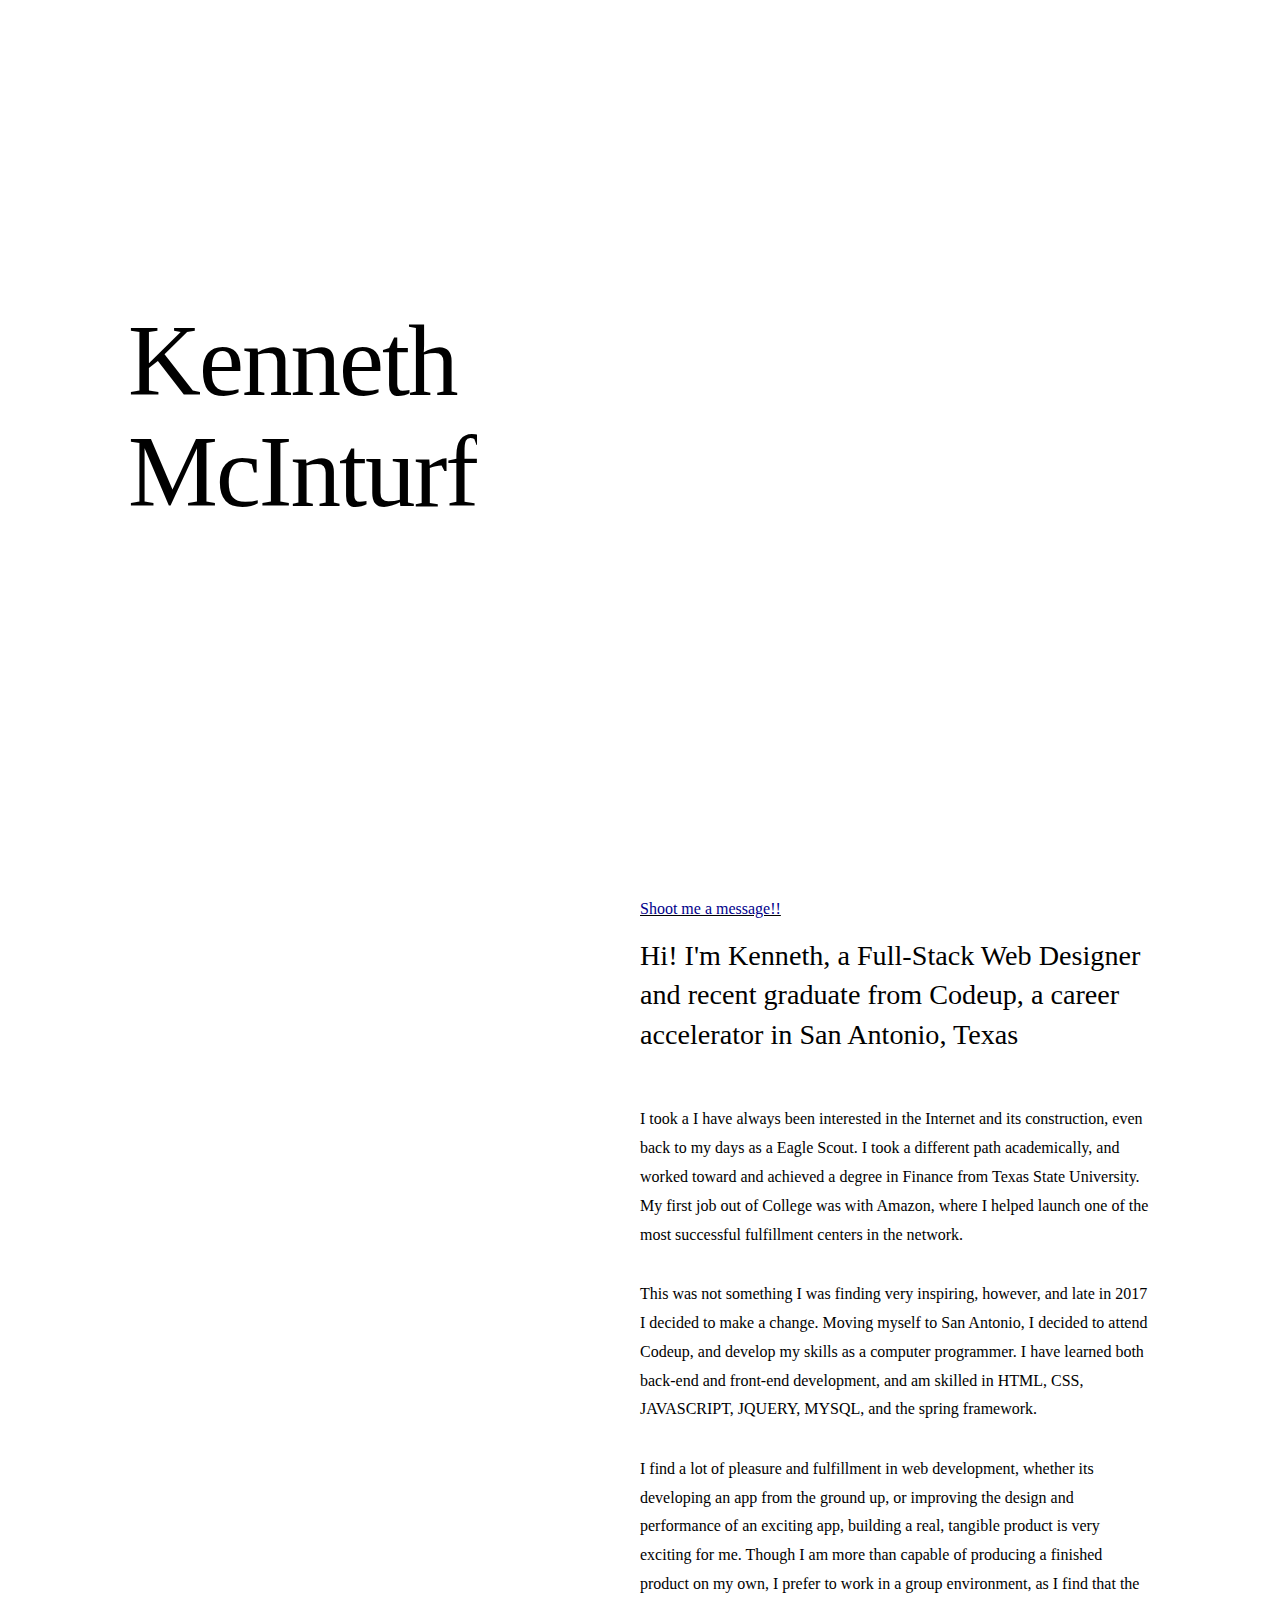
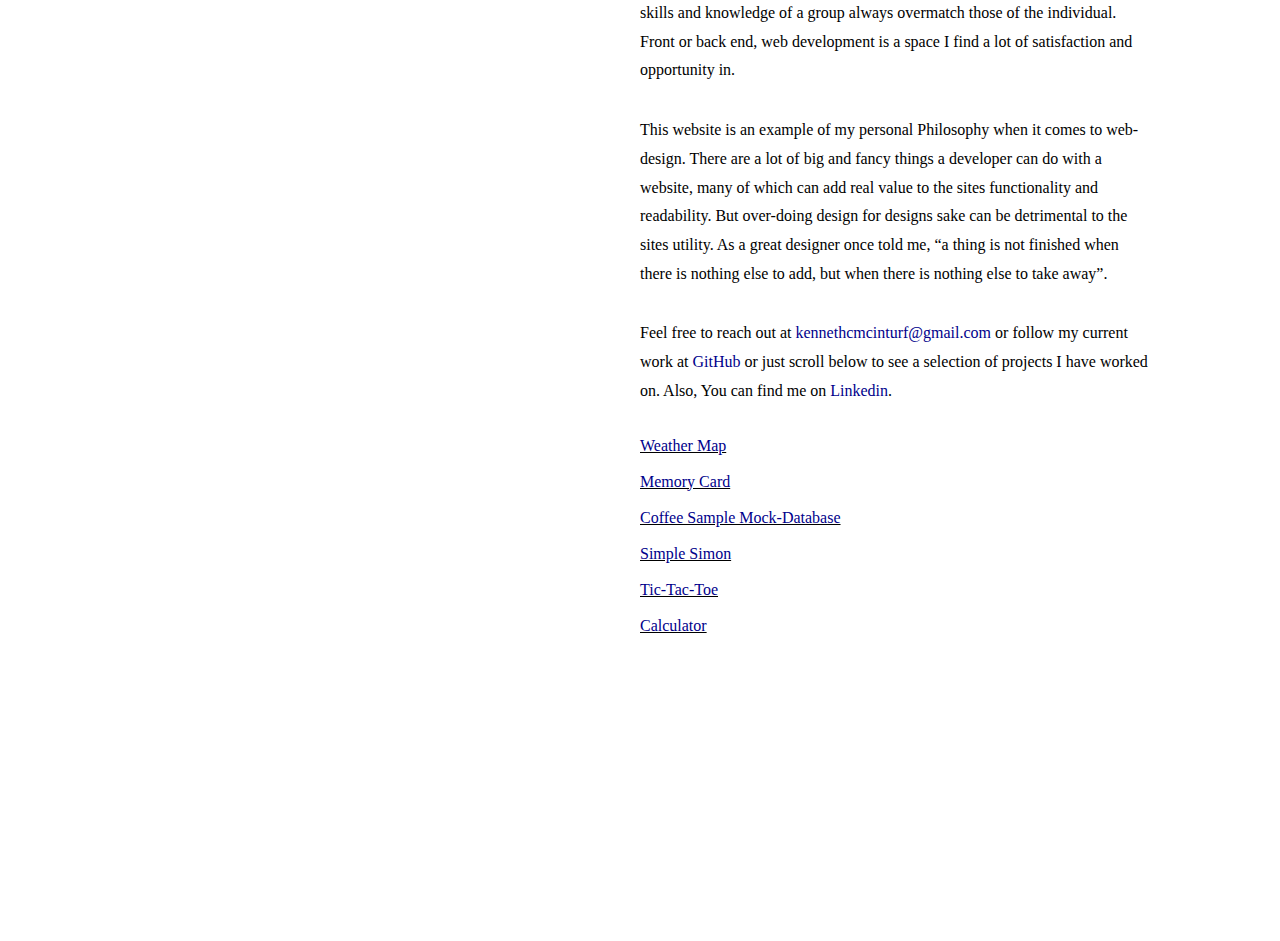
==== index.html @ ce8fe515 "fixed link, added styling to contact page" ====
<!DOCTYPE html>
<html lang="en">
<head>

    <!-- Regular data -->
    <meta charset="utf-8">
    <meta content="text/html; charset=utf-8" http-equiv="Content-Type">

    <!-- Title -->
    <title>Kenneth McInturf - Full-Stack Web Designer</title>

    <!-- Icons -->
    <link href="http://dejan.works/img/thumbnail.png" type="image/png" rel="image_src">
    <link href="index.html" rel="canonical">

    <!-- CSS -->
    <link href="My_Website_CSS.css" rel="stylesheet" type="text/css">

</head>
<body>
<h1>
    <div class="text">
        <div class="animate">Kenneth</div>
    </div>
    <div class="text">
        <div class="animate delay">McInturf</div>
    </div>
</h1>
<div class="about">
    <h6 style="text-decoration: underline"><b><a style="color: darkblue" href="https://kennethmcinturf.github.io/email_author.html" target="_blank">Shoot me a message!!</a></b></h6>
    <br>
    <h2>Hi! I'm Kenneth, a Full-Stack Web Designer and recent graduate from Codeup, a career accelerator in San Antonio, Texas</h2>
    <p>I took a I have always been interested in the Internet and its construction, even back to my days as a Eagle Scout. I took a different path academically, and worked toward and achieved a degree in Finance from Texas State University. My first job out of College was with Amazon, where I helped launch one of the most successful fulfillment centers in the network.</p>
    <p>This was not something I was finding very inspiring, however, and late in 2017 I decided to make a change. Moving myself to San Antonio, I decided to attend Codeup, and develop my skills as a computer programmer. I have learned both back-end and front-end development, and am skilled in HTML, CSS, JAVASCRIPT, JQUERY, MYSQL,  and the spring framework. </p>
    <p>I find a lot of pleasure and fulfillment in web development, whether its developing an app from the ground up, or improving the design and performance of an exciting app, building a real, tangible product is very exciting for me. Though I am more than capable of producing a finished product on my own, I prefer to work in a group environment, as I find that the skills and knowledge of a group always overmatch those of the individual. Front or back end, web development is a space I find a lot of satisfaction and opportunity in.</p>
    <p>This website is an example of my personal Philosophy when it comes to web-design. There are a lot of big and fancy things a developer can do with a website, many of which can add real value to the sites functionality and readability. But over-doing design for designs sake can be detrimental to the sites utility. As a great designer once told me, “a thing is not finished when there is nothing else to add, but when there is nothing else to take away”.</p>
    <p>Feel free to reach out at <b><a style="color: darkblue" href="https://kennethmcinturf.github.io/Portfolio%20Examples/email_author.html">kennethcmcinturf@gmail.com</a></b> or follow my current work at
        <b><a style="color: darkblue" href="https://github.com/kennethmcinturf" target="_blank">GitHub</a></b> or just scroll below to see a selection of projects I have worked on. Also, You can find me on
        <b><a style="color: darkblue" href="https://www.linkedin.com/in/kenneth-mcinturf/" target="_blank">Linkedin</a></b>.
    </p>
    <h6 style="text-decoration: underline"><b><a style="color: darkblue" href="https://kennethmcinturf.github.io/Portfolio%20Examples/weather_map/weather_map.html" target="_blank">Weather Map</a></b></h6>
    <br>
    <h6 style="text-decoration: underline"><b><a style="color: darkblue" href="https://kennethmcinturf.github.io/Portfolio%20Examples/Memory_Game/memory_card_game.html" target="_blank">Memory Card</a></b></h6>
    <br>
    <h6 style="text-decoration: underline"><b><a style="color: darkblue" href="https://kennethmcinturf.github.io/Coffee.html" target="_blank">Coffee Sample Mock-Database</a></b></h6>
    <br>
    <h6 style="text-decoration: underline"><b><a style="color: darkblue" href="https://kennethmcinturf.github.io/Portfolio%20Examples/Simple_SImon/simple_simon.html" target="_blank">Simple Simon</a></b></h6>
    <br>
    <h6 style="text-decoration: underline"><b><a style="color: darkblue" href="https://kennethmcinturf.github.io/Portfolio%20Examples/Tic-Tac-Toe/Tic-Tac-Toe.html" target="_blank">Tic-Tac-Toe</a></b></h6>
    <br>
    <h6 style="text-decoration: underline"><b><a style="color: darkblue" href="https://kennethmcinturf.github.io/Portfolio%20Examples/calculator/calculator.html" target="_blank">Calculator</a></b></h6>
</div>
</body>
</html>
---- My_Website_CSS.css ----
h1,
p {
    color: #000
}

a,
abbr,
acronym,
address,
applet,
article,
aside,
audio,
b,
big,
blockquote,
body,
canvas,
caption,
center,
cite,
code,
dd,
del,
details,
dfn,
div,
dl,
dt,
em,
embed,
fieldset,
figcaption,
figure,
footer,
form,
h1,
h2,
h3,
h4,
h5,
h6,
header,
hgroup,
html,
i,
iframe,
img,
ins,
kbd,
label,
legend,
li,
mark,
menu,
nav,
object,
ol,
output,
p,
pre,
q,
ruby,
s,
samp,
section,
small,
span,
strike,
strong,
sub,
summary,
sup,
table,
tbody,
td,
tfoot,
th,
thead,
time,
tr,
tt,
u,
ul,
var,
video {
    margin: 0;
    padding: 0;
    border: 0;
    font: inherit;
    vertical-align: baseline
}

body,
html {
    -webkit-font-smoothing: antialiased;
    -moz-osx-font-smoothing: grayscale;
    font-smoothing: antialiased;
    text-rendering: optimizeLegibility;
    -webkit-tap-highlight-color: transparent!important;
    padding: 0;
    margin: 0;
    -webkit-user-select: none;
    -moz-user-select: none;
    -ms-user-select: none;
    user-select: none
}

a,
a:after,
a:visited {
    background-color: transparent;
    text-decoration: none;
    color: #000
}

::-webkit-scrollbar {
    width: 3px;
    height: 3px;
    position: absolute
}

::-webkit-scrollbar-track {
    -webkit-box-shadow: inset 0 0 0 transparent;
    -webkit-border-radius: 0;
    border-radius: 0
}

::-webkit-scrollbar-thumb {
    -webkit-border-radius: 0;
    border-radius: 0;
    background: #000;
    -webkit-box-shadow: inset 0 0 0 transparent
}

::-webkit-scrollbar-thumb:window-inactive {
    background: #000
}

::selection {
    background: #000;
    color: #fff
}

::-moz-selection {
    background: #000;
    color: #fff
}

h1 {
    font-size: 112px;
    font-size: 7.9vw;
    letter-spacing: -2px;
    line-height: 110%;
    font-family: Semibold;
    position: fixed;
    top: 34%;
    left: 10%
}

.text {
    position: relative;
    display: block;
    overflow: hidden
}

.animate {
    -webkit-animation: animate 1.2s cubic-bezier(.2, .6, .2, 1);
    -moz-animation: animate 1.2s cubic-bezier(.2, .6, .2, 1);
    animation: animate 1.2s cubic-bezier(.2, .6, .2, 1);
    -webkit-animation-fill-mode: backwards;
    -moz-animation-fill-mode: backwards;
    animation-fill-mode: backwards
}

@-webkit-keyframes animate {
    0% {
        -webkit-transform: translateY(100%)
    }
    100% {
        -webkit-transform: translateY(0)
    }
}

@keyframes animate {
    0% {
        transform: translateY(100%)
    }
    100% {
        transform: translateY(0)
    }
}

.delay {
    -webkit-animation-delay: .3s;
    animation-delay: .3
}

.about {
    position: absolute;
    top: 100vh;
    left: 50%;
    right: 10%;
    padding-bottom: 34vh
}

h2 {
    font-size: 32px;
    font-size: 2.2vw;
    line-height: 140%;
    font-family: Medium;
    margin-bottom: 10%
}

p {
    font-size: 18px;
    font-size: 1.25vw;
    line-height: 180%;
    font-family: Regular;
    margin-bottom: 6%
}

b {
    font-family: Medium
}

@media screen and (max-width:667px) {
    h1 {
        font-size: 68px;
        font-size: 18vw
    }
    h2 {
        font-size: 24px;
        font-size: 6.4vw
    }
    p {
        font-size: 18px;
        font-size: 4.8vw
    }
    .about {
        left: 0;
        right: 0;
        background: #fff;
        padding: 10%
    }
}
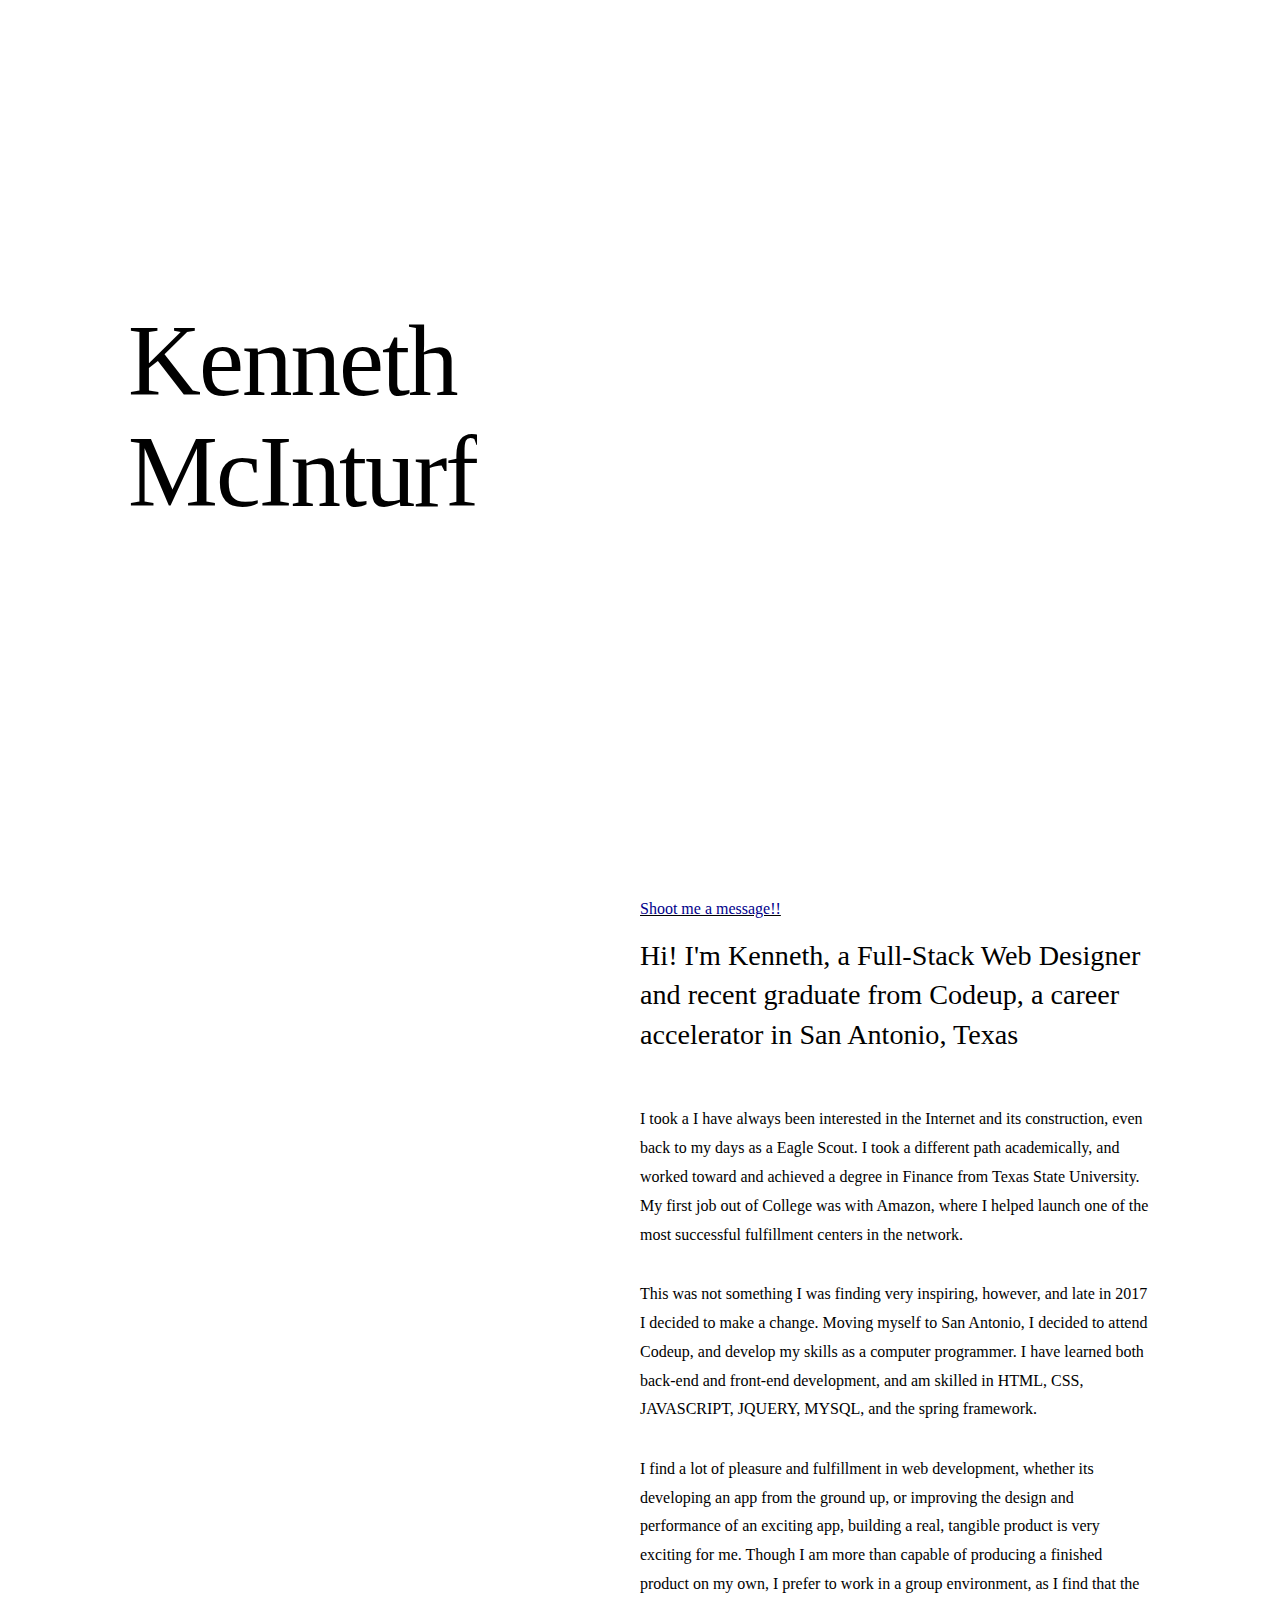
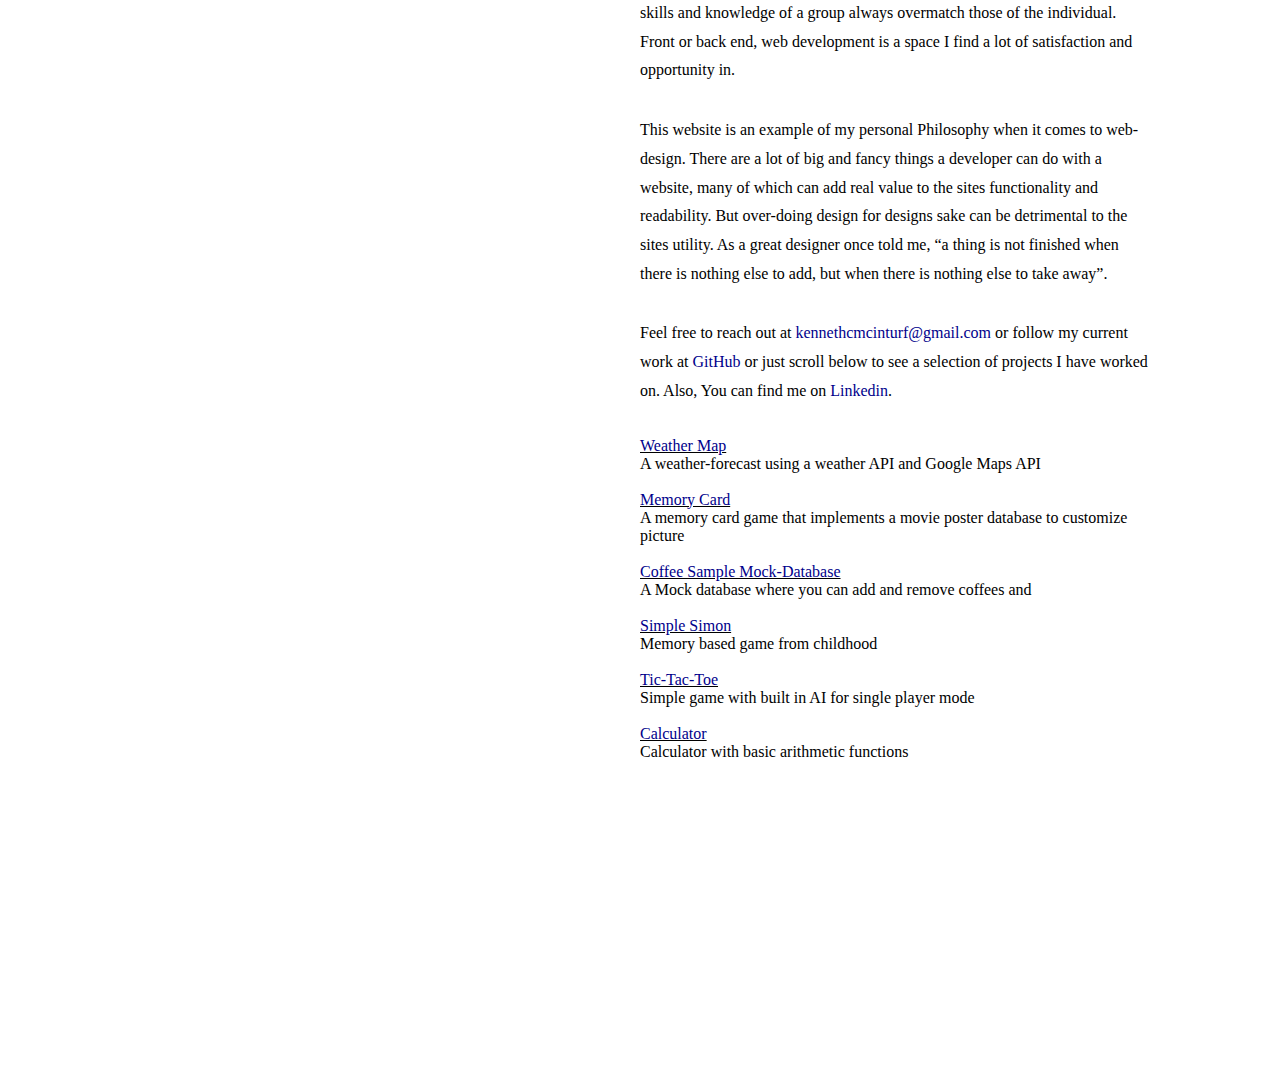
==== commit 24336a7e: "added project descriptions" ====
--- a/index.html
+++ b/index.html
@@ -39,16 +39,27 @@
         <b><a style="color: darkblue" href="https://www.linkedin.com/in/kenneth-mcinturf/" target="_blank">Linkedin</a></b>.
     </p>
     <h6 style="text-decoration: underline"><b><a style="color: darkblue" href="https://kennethmcinturf.github.io/Portfolio%20Examples/weather_map/weather_map.html" target="_blank">Weather Map</a></b></h6>
+    <small>A weather-forecast using a weather API and Google Maps API</small>
+    <br>
     <br>
     <h6 style="text-decoration: underline"><b><a style="color: darkblue" href="https://kennethmcinturf.github.io/Portfolio%20Examples/Memory_Game/memory_card_game.html" target="_blank">Memory Card</a></b></h6>
+    <small>A memory card game that implements a movie poster database to customize picture</small>
+    <br>
     <br>
     <h6 style="text-decoration: underline"><b><a style="color: darkblue" href="https://kennethmcinturf.github.io/Coffee.html" target="_blank">Coffee Sample Mock-Database</a></b></h6>
+    <small>A Mock database where you can add and remove coffees and </small>
+    <br>
     <br>
     <h6 style="text-decoration: underline"><b><a style="color: darkblue" href="https://kennethmcinturf.github.io/Portfolio%20Examples/Simple_SImon/simple_simon.html" target="_blank">Simple Simon</a></b></h6>
+    <small>Memory based game from childhood</small>
+    <br>
     <br>
     <h6 style="text-decoration: underline"><b><a style="color: darkblue" href="https://kennethmcinturf.github.io/Portfolio%20Examples/Tic-Tac-Toe/Tic-Tac-Toe.html" target="_blank">Tic-Tac-Toe</a></b></h6>
+    <small>Simple game with built in AI for single player mode</small>
+    <br>
     <br>
     <h6 style="text-decoration: underline"><b><a style="color: darkblue" href="https://kennethmcinturf.github.io/Portfolio%20Examples/calculator/calculator.html" target="_blank">Calculator</a></b></h6>
+    <small>Calculator with basic arithmetic functions</small>
 </div>
 </body>
 </html>
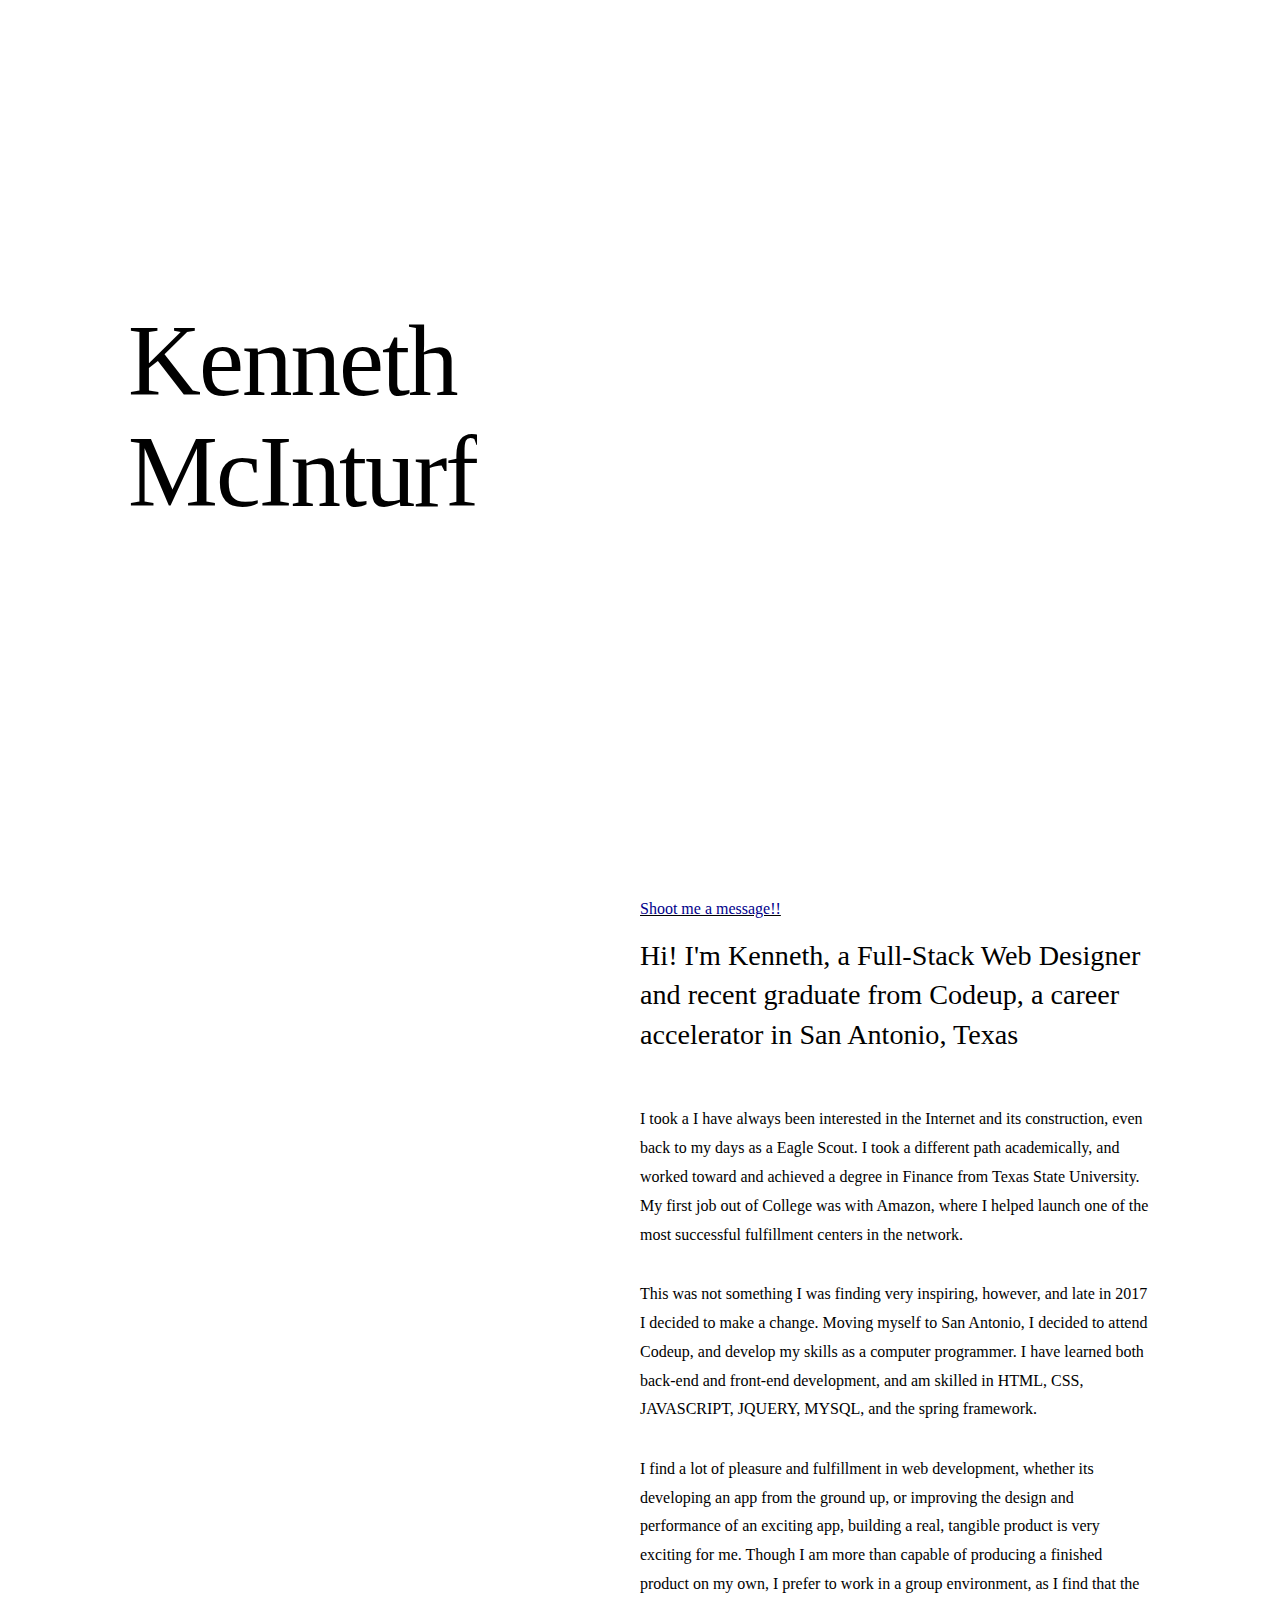
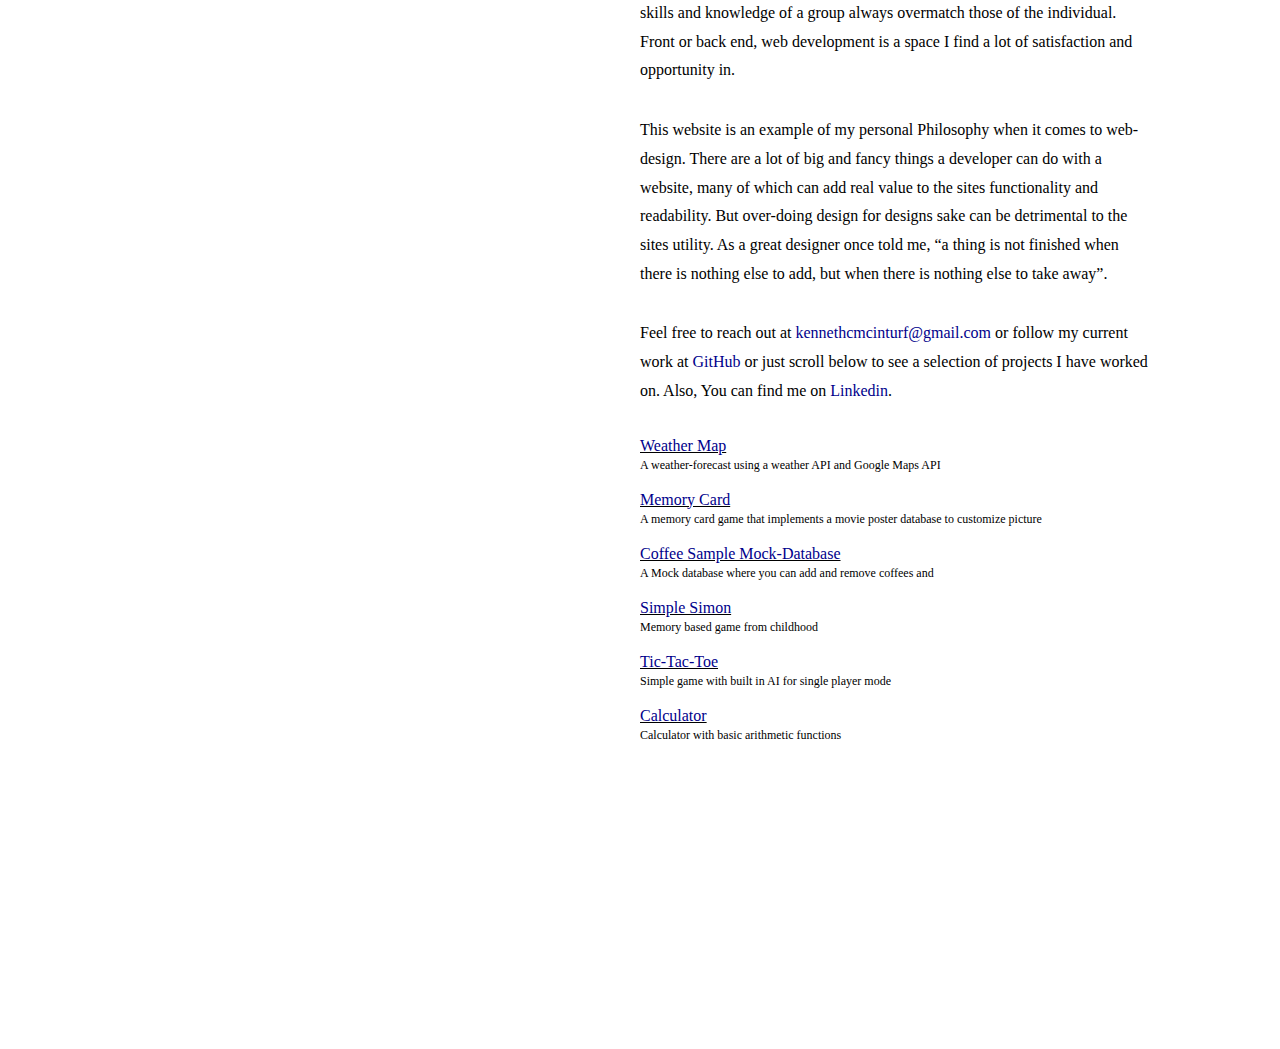
==== commit ca96adfb: "made small small" ====
--- a/index.html
+++ b/index.html
@@ -34,32 +34,32 @@
     <p>This was not something I was finding very inspiring, however, and late in 2017 I decided to make a change. Moving myself to San Antonio, I decided to attend Codeup, and develop my skills as a computer programmer. I have learned both back-end and front-end development, and am skilled in HTML, CSS, JAVASCRIPT, JQUERY, MYSQL,  and the spring framework. </p>
     <p>I find a lot of pleasure and fulfillment in web development, whether its developing an app from the ground up, or improving the design and performance of an exciting app, building a real, tangible product is very exciting for me. Though I am more than capable of producing a finished product on my own, I prefer to work in a group environment, as I find that the skills and knowledge of a group always overmatch those of the individual. Front or back end, web development is a space I find a lot of satisfaction and opportunity in.</p>
     <p>This website is an example of my personal Philosophy when it comes to web-design. There are a lot of big and fancy things a developer can do with a website, many of which can add real value to the sites functionality and readability. But over-doing design for designs sake can be detrimental to the sites utility. As a great designer once told me, “a thing is not finished when there is nothing else to add, but when there is nothing else to take away”.</p>
-    <p>Feel free to reach out at <b><a style="color: darkblue" href="https://kennethmcinturf.github.io/Portfolio%20Examples/email_author.html">kennethcmcinturf@gmail.com</a></b> or follow my current work at
+    <p>Feel free to reach out at <b><a style="color: darkblue" href="https://kennethmcinturf.github.io/email_author.html">kennethcmcinturf@gmail.com</a></b> or follow my current work at
         <b><a style="color: darkblue" href="https://github.com/kennethmcinturf" target="_blank">GitHub</a></b> or just scroll below to see a selection of projects I have worked on. Also, You can find me on
         <b><a style="color: darkblue" href="https://www.linkedin.com/in/kenneth-mcinturf/" target="_blank">Linkedin</a></b>.
     </p>
     <h6 style="text-decoration: underline"><b><a style="color: darkblue" href="https://kennethmcinturf.github.io/Portfolio%20Examples/weather_map/weather_map.html" target="_blank">Weather Map</a></b></h6>
-    <small>A weather-forecast using a weather API and Google Maps API</small>
+    <small style="font-size: 12px;">A weather-forecast using a weather API and Google Maps API</small>
     <br>
     <br>
     <h6 style="text-decoration: underline"><b><a style="color: darkblue" href="https://kennethmcinturf.github.io/Portfolio%20Examples/Memory_Game/memory_card_game.html" target="_blank">Memory Card</a></b></h6>
-    <small>A memory card game that implements a movie poster database to customize picture</small>
+    <small style="font-size: 12px;">A memory card game that implements a movie poster database to customize picture</small>
     <br>
     <br>
     <h6 style="text-decoration: underline"><b><a style="color: darkblue" href="https://kennethmcinturf.github.io/Coffee.html" target="_blank">Coffee Sample Mock-Database</a></b></h6>
-    <small>A Mock database where you can add and remove coffees and </small>
+    <small style="font-size: 12px;">A Mock database where you can add and remove coffees and </small>
     <br>
     <br>
     <h6 style="text-decoration: underline"><b><a style="color: darkblue" href="https://kennethmcinturf.github.io/Portfolio%20Examples/Simple_SImon/simple_simon.html" target="_blank">Simple Simon</a></b></h6>
-    <small>Memory based game from childhood</small>
+    <small style="font-size: 12px;">Memory based game from childhood</small>
     <br>
     <br>
     <h6 style="text-decoration: underline"><b><a style="color: darkblue" href="https://kennethmcinturf.github.io/Portfolio%20Examples/Tic-Tac-Toe/Tic-Tac-Toe.html" target="_blank">Tic-Tac-Toe</a></b></h6>
-    <small>Simple game with built in AI for single player mode</small>
+    <small style="font-size: 12px;">Simple game with built in AI for single player mode</small>
     <br>
     <br>
     <h6 style="text-decoration: underline"><b><a style="color: darkblue" href="https://kennethmcinturf.github.io/Portfolio%20Examples/calculator/calculator.html" target="_blank">Calculator</a></b></h6>
-    <small>Calculator with basic arithmetic functions</small>
+    <small style="font-size: 12px;">Calculator with basic arithmetic functions</small>
 </div>
 </body>
 </html>
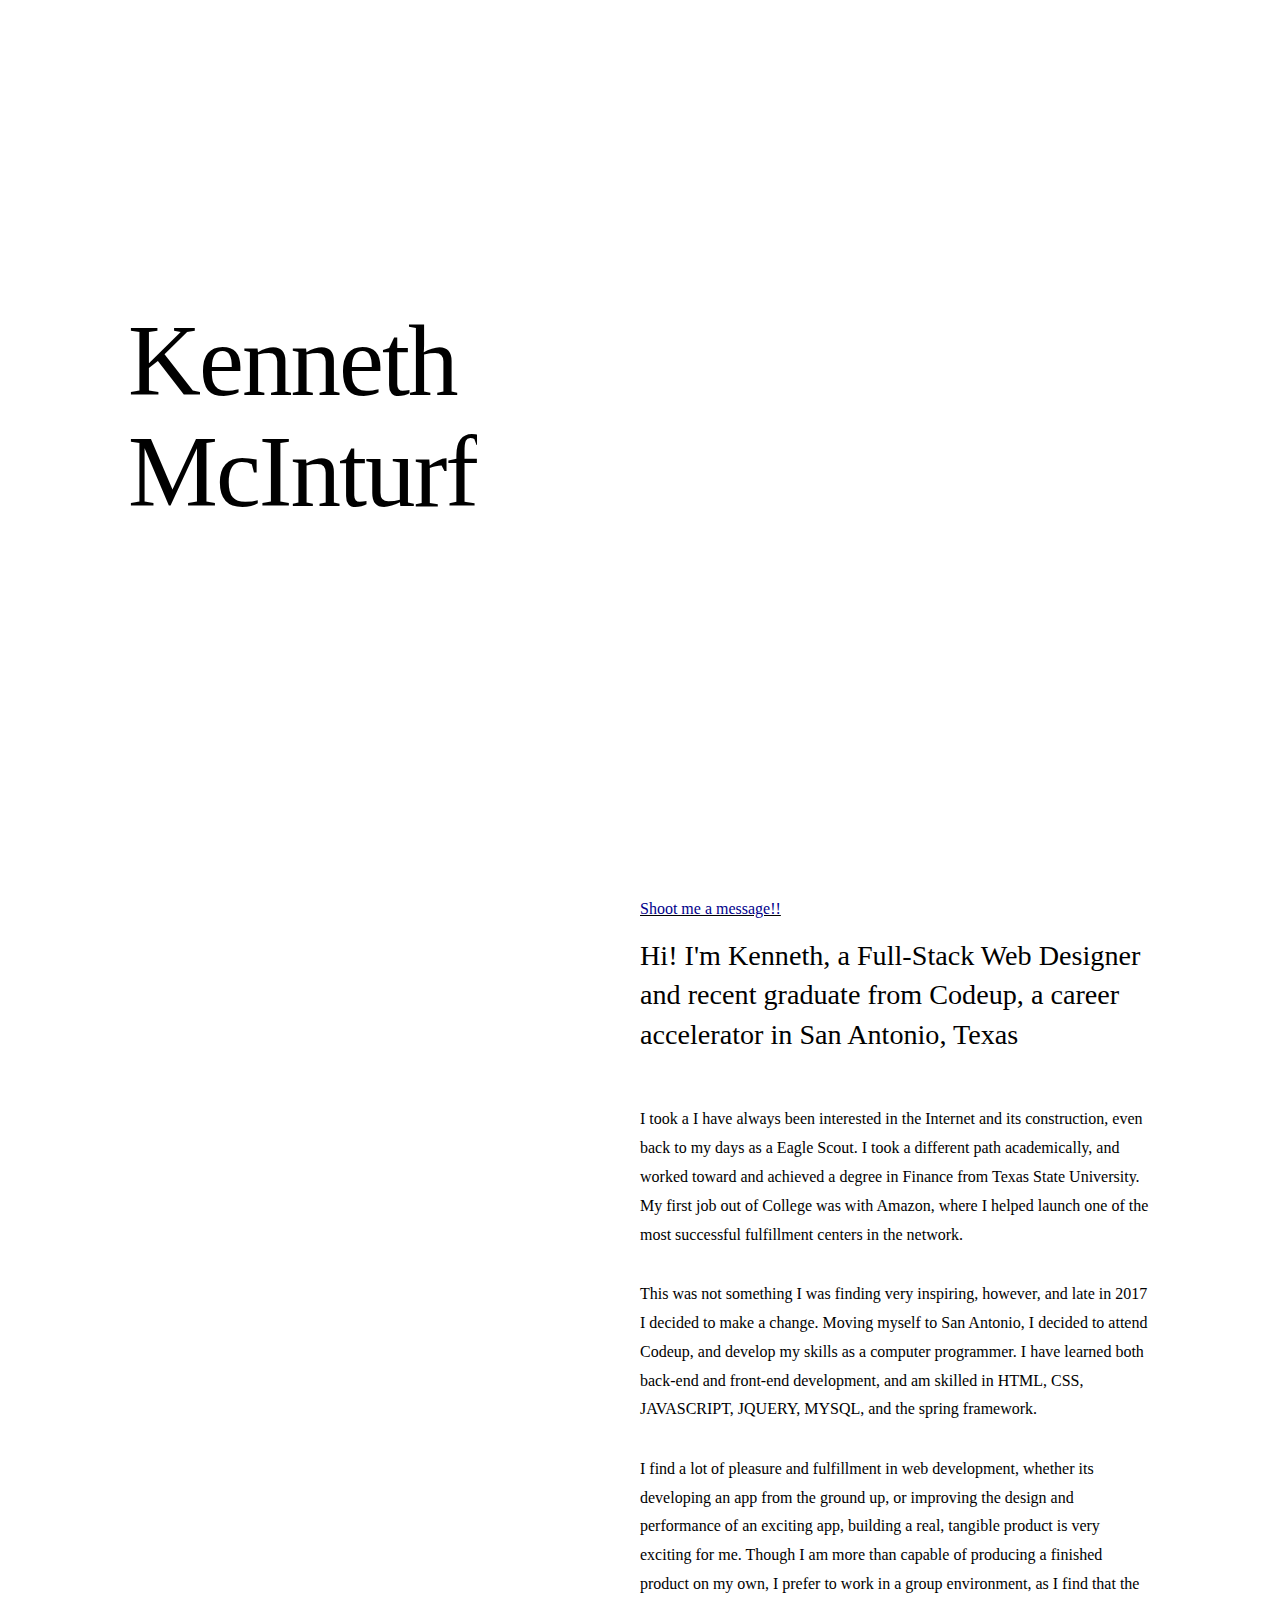
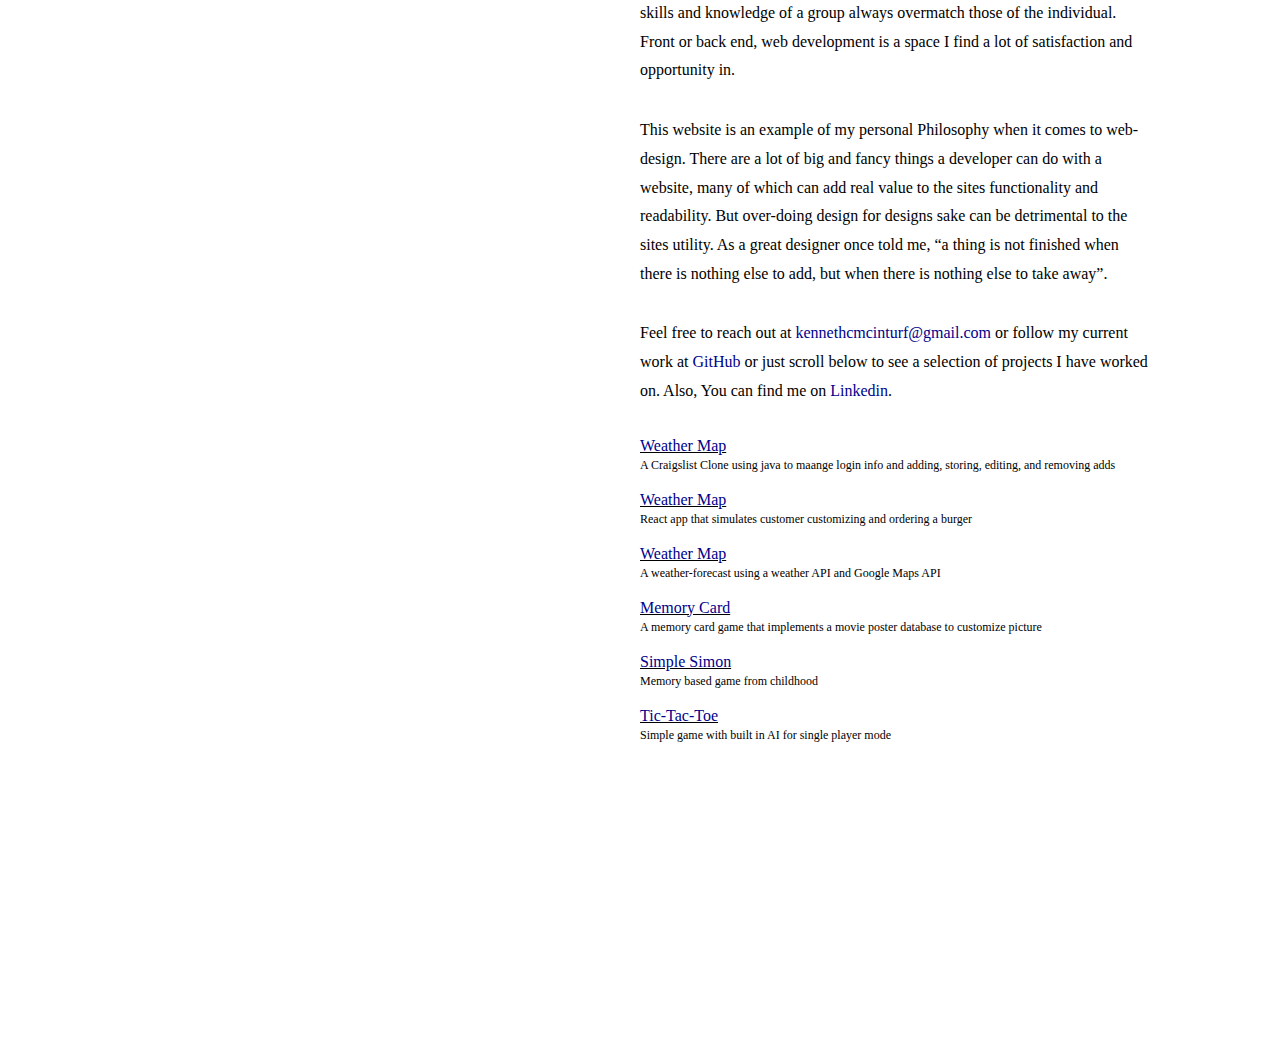
==== commit 0cd5e9b5: "new links added" ====
--- a/index.html
+++ b/index.html
@@ -8,10 +8,6 @@
 
     <!-- Title -->
     <title>Kenneth McInturf - Full-Stack Web Designer</title>
-
-    <!-- Icons -->
-    <link href="http://dejan.works/img/thumbnail.png" type="image/png" rel="image_src">
-    <link href="index.html" rel="canonical">
 
     <!-- CSS -->
     <link href="My_Website_CSS.css" rel="stylesheet" type="text/css">
@@ -38,6 +34,14 @@
         <b><a style="color: darkblue" href="https://github.com/kennethmcinturf" target="_blank">GitHub</a></b> or just scroll below to see a selection of projects I have worked on. Also, You can find me on
         <b><a style="color: darkblue" href="https://www.linkedin.com/in/kenneth-mcinturf/" target="_blank">Linkedin</a></b>.
     </p>
+    <h6 style="text-decoration: underline"><b><a style="color: darkblue" href="https://github.com/steven-enrique-kc/java-adlister" target="_blank">Weather Map</a></b></h6>
+    <small style="font-size: 12px;">A Craigslist Clone using java to maange login info and adding, storing, editing, and removing adds</small>
+    <br>
+    <br>
+    <h6 style="text-decoration: underline"><b><a style="color: darkblue" href="https://github.com/kennethmcinturf/BurgerProject" target="_blank">Weather Map</a></b></h6>
+    <small style="font-size: 12px;">React app that simulates customer customizing and ordering a burger</small>
+    <br>
+    <br>
     <h6 style="text-decoration: underline"><b><a style="color: darkblue" href="https://kennethmcinturf.github.io/Portfolio%20Examples/weather_map/weather_map.html" target="_blank">Weather Map</a></b></h6>
     <small style="font-size: 12px;">A weather-forecast using a weather API and Google Maps API</small>
     <br>
@@ -46,20 +50,12 @@
     <small style="font-size: 12px;">A memory card game that implements a movie poster database to customize picture</small>
     <br>
     <br>
-    <h6 style="text-decoration: underline"><b><a style="color: darkblue" href="https://kennethmcinturf.github.io/Coffee.html" target="_blank">Coffee Sample Mock-Database</a></b></h6>
-    <small style="font-size: 12px;">A Mock database where you can add and remove coffees and </small>
-    <br>
-    <br>
     <h6 style="text-decoration: underline"><b><a style="color: darkblue" href="https://kennethmcinturf.github.io/Portfolio%20Examples/Simple_SImon/simple_simon.html" target="_blank">Simple Simon</a></b></h6>
     <small style="font-size: 12px;">Memory based game from childhood</small>
     <br>
     <br>
     <h6 style="text-decoration: underline"><b><a style="color: darkblue" href="https://kennethmcinturf.github.io/Portfolio%20Examples/Tic-Tac-Toe/Tic-Tac-Toe.html" target="_blank">Tic-Tac-Toe</a></b></h6>
     <small style="font-size: 12px;">Simple game with built in AI for single player mode</small>
-    <br>
-    <br>
-    <h6 style="text-decoration: underline"><b><a style="color: darkblue" href="https://kennethmcinturf.github.io/Portfolio%20Examples/calculator/calculator.html" target="_blank">Calculator</a></b></h6>
-    <small style="font-size: 12px;">Calculator with basic arithmetic functions</small>
 </div>
 </body>
 </html>
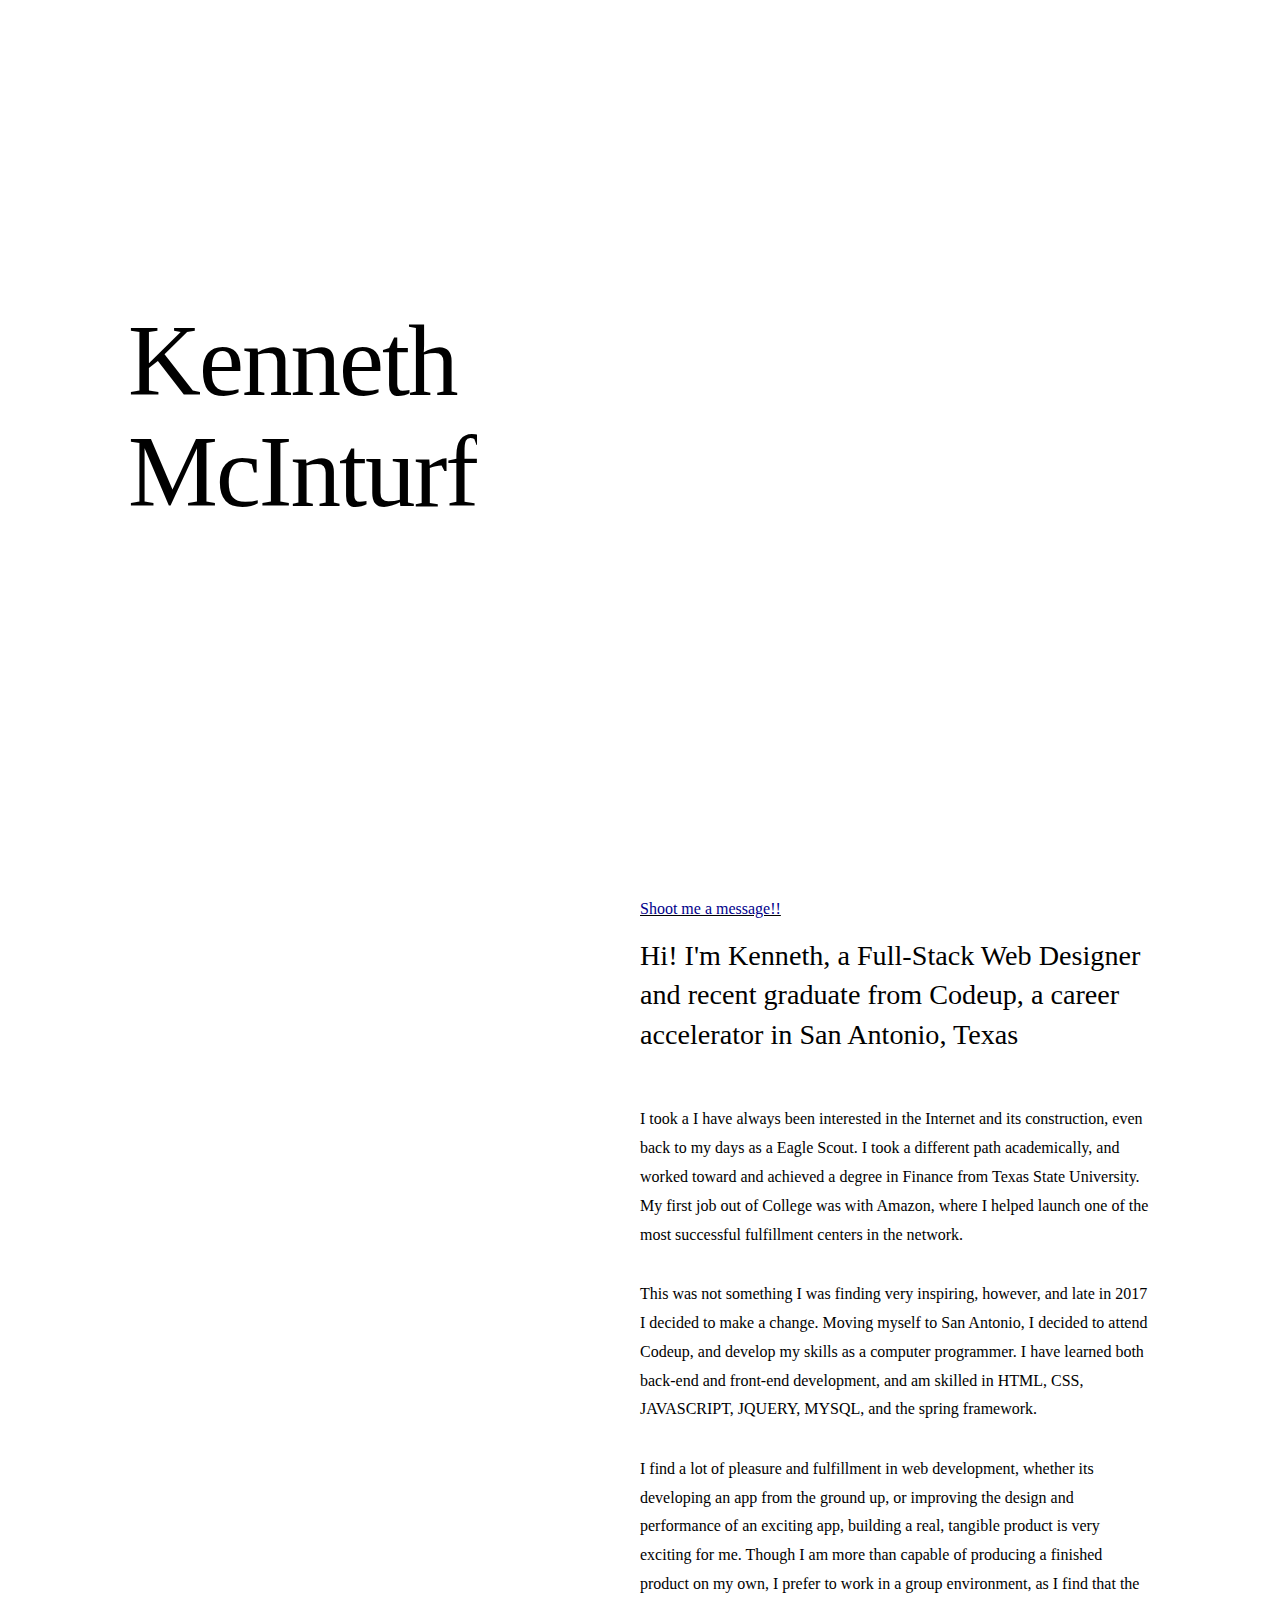
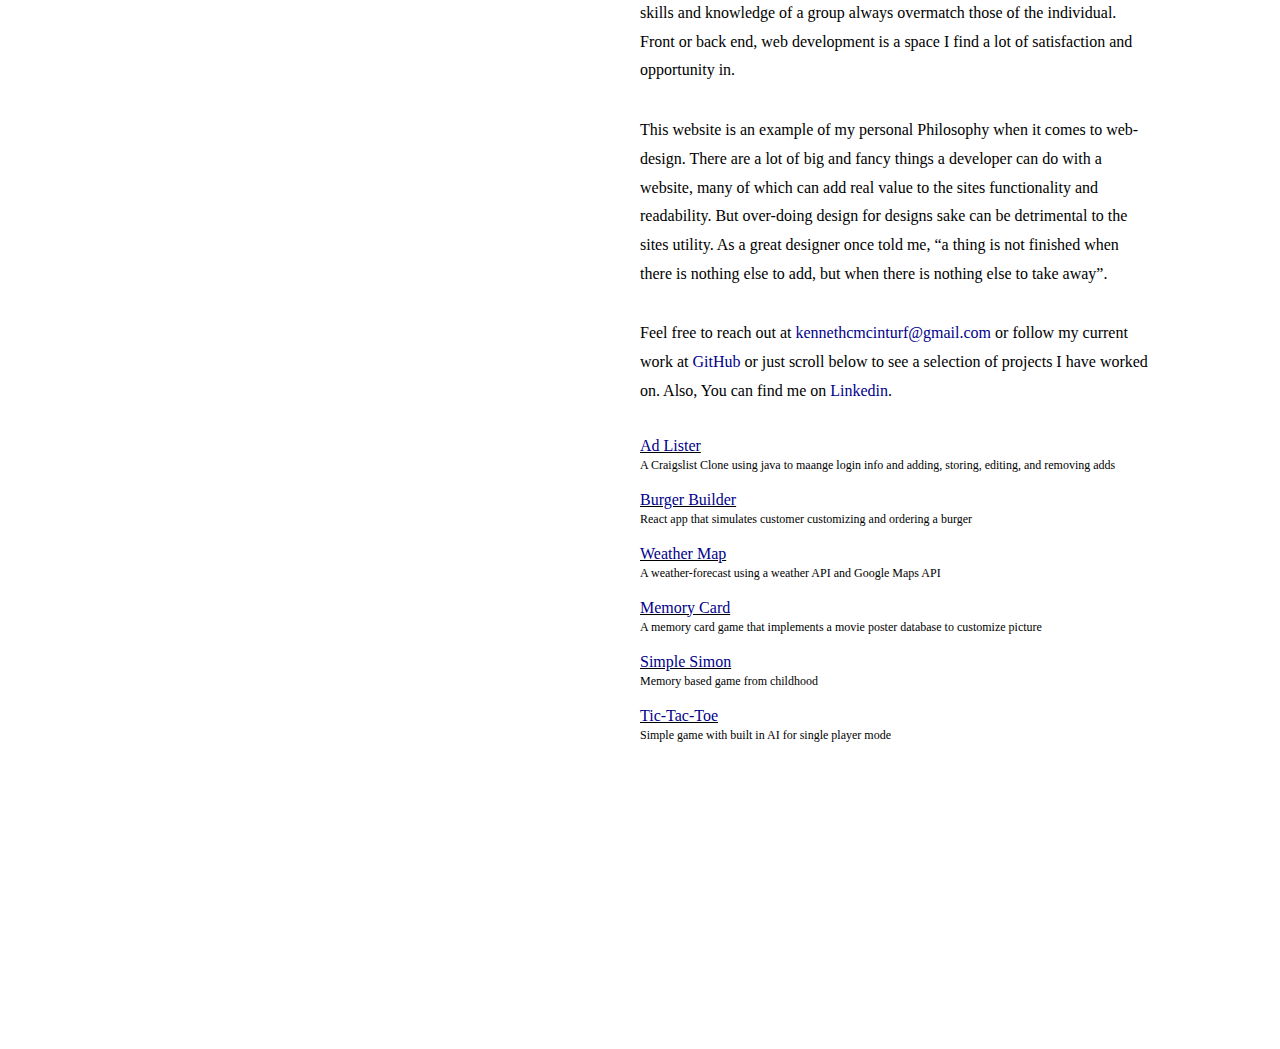
==== commit 8053105a: "Corrected links" ====
--- a/index.html
+++ b/index.html
@@ -34,11 +34,11 @@
         <b><a style="color: darkblue" href="https://github.com/kennethmcinturf" target="_blank">GitHub</a></b> or just scroll below to see a selection of projects I have worked on. Also, You can find me on
         <b><a style="color: darkblue" href="https://www.linkedin.com/in/kenneth-mcinturf/" target="_blank">Linkedin</a></b>.
     </p>
-    <h6 style="text-decoration: underline"><b><a style="color: darkblue" href="https://github.com/steven-enrique-kc/java-adlister" target="_blank">Weather Map</a></b></h6>
+    <h6 style="text-decoration: underline"><b><a style="color: darkblue" href="https://github.com/steven-enrique-kc/java-adlister" target="_blank">Ad Lister</a></b></h6>
     <small style="font-size: 12px;">A Craigslist Clone using java to maange login info and adding, storing, editing, and removing adds</small>
     <br>
     <br>
-    <h6 style="text-decoration: underline"><b><a style="color: darkblue" href="https://github.com/kennethmcinturf/BurgerProject" target="_blank">Weather Map</a></b></h6>
+    <h6 style="text-decoration: underline"><b><a style="color: darkblue" href="https://github.com/kennethmcinturf/BurgerProject" target="_blank">Burger Builder</a></b></h6>
     <small style="font-size: 12px;">React app that simulates customer customizing and ordering a burger</small>
     <br>
     <br>
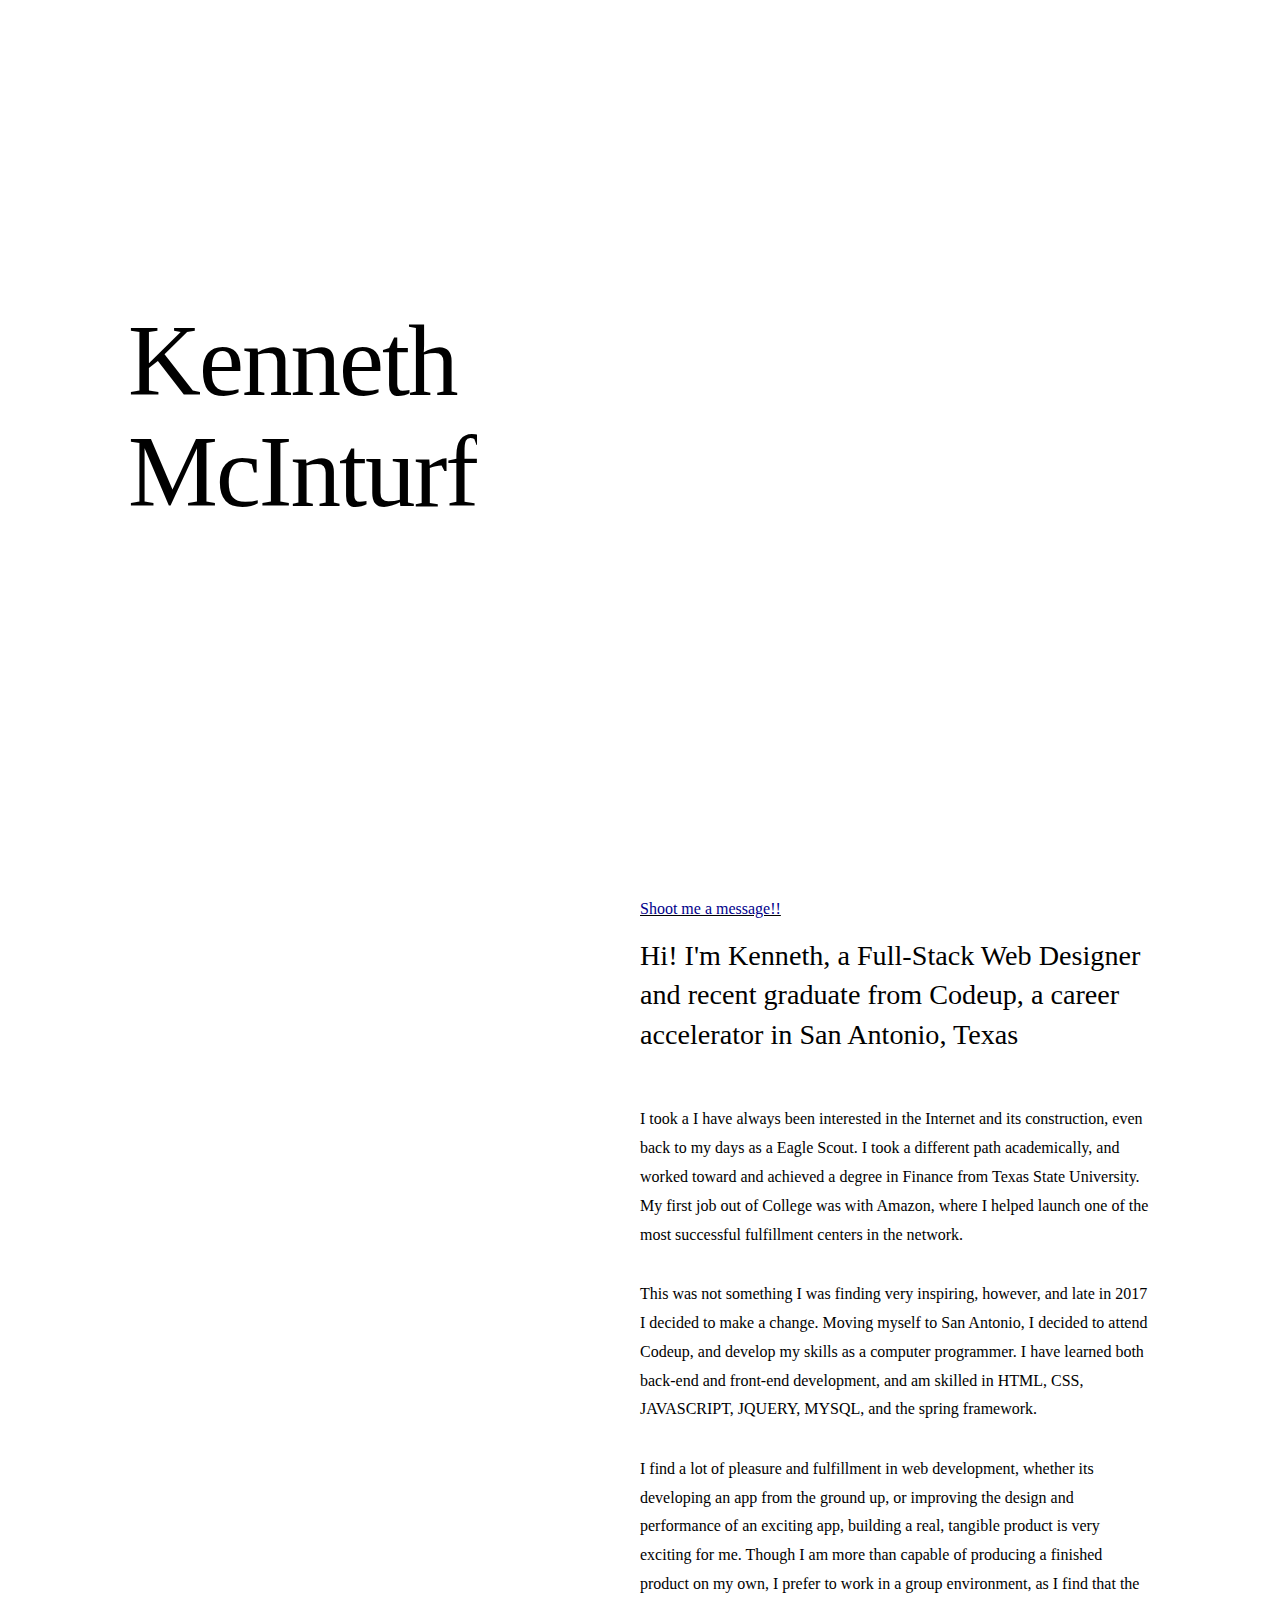
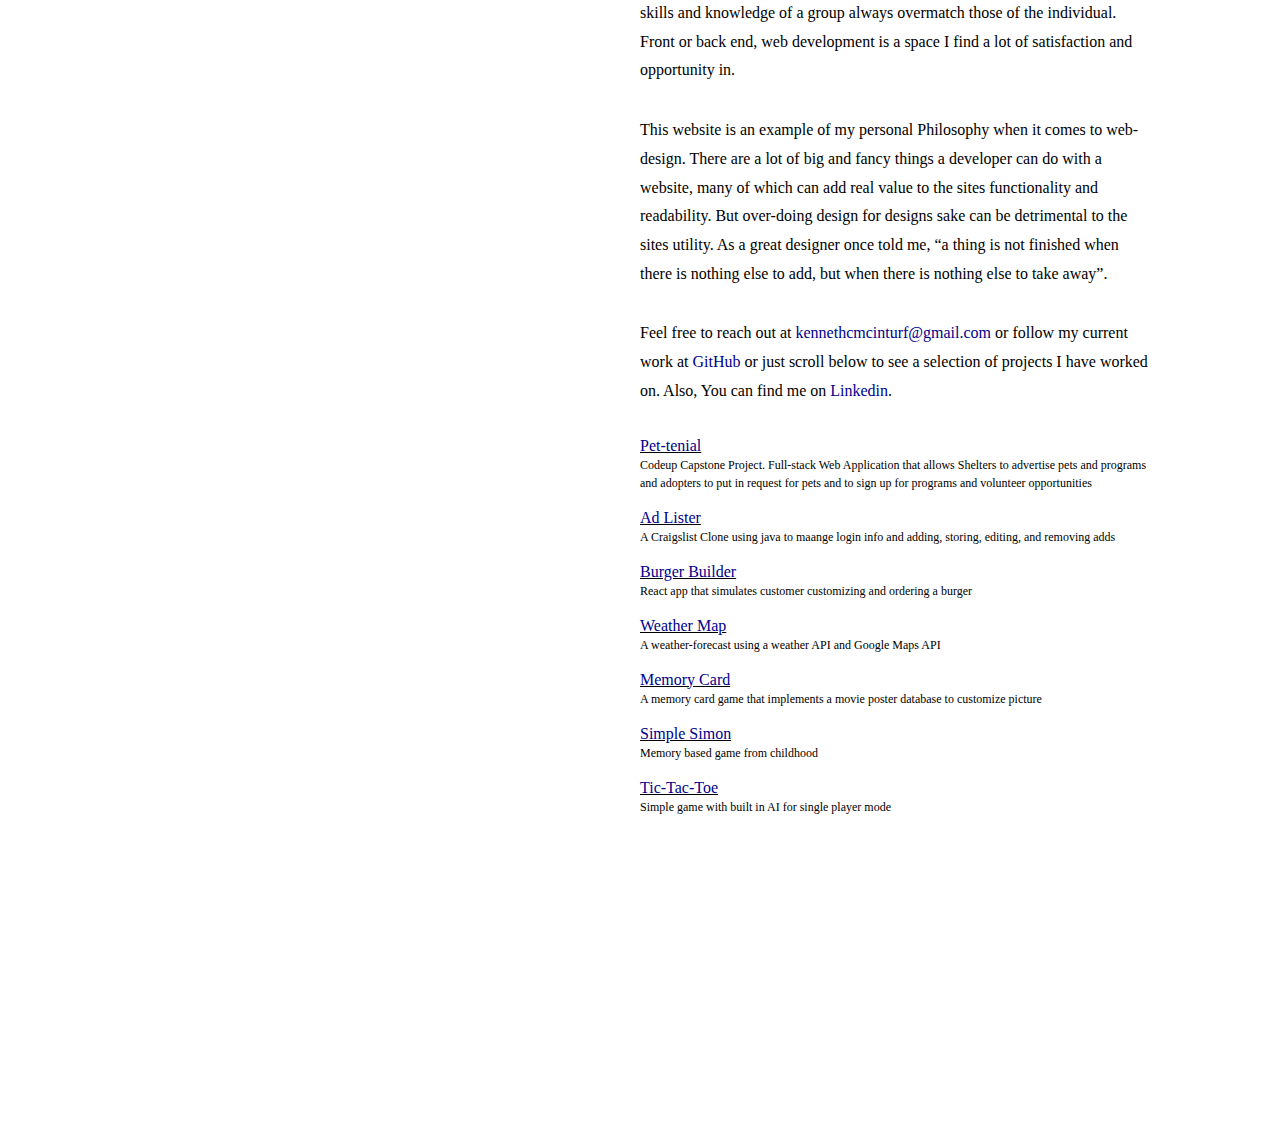
==== commit ac2af626: "Add Capstone" ====
--- a/index.html
+++ b/index.html
@@ -34,6 +34,11 @@
         <b><a style="color: darkblue" href="https://github.com/kennethmcinturf" target="_blank">GitHub</a></b> or just scroll below to see a selection of projects I have worked on. Also, You can find me on
         <b><a style="color: darkblue" href="https://www.linkedin.com/in/kenneth-mcinturf/" target="_blank">Linkedin</a></b>.
     </p>
+    <h6 style="text-decoration: underline"><b><a style="color: darkblue" href="https://pet-tential.club/" target="_blank">Pet-tenial</a></b></h6>
+    <small style="font-size: 12px;">Codeup Capstone Project. Full-stack Web Application that allows Shelters to advertise pets and programs and adopters to
+        put in request for pets and to sign up for programs and volunteer opportunities</small>
+    <br>
+    <br>
     <h6 style="text-decoration: underline"><b><a style="color: darkblue" href="https://github.com/steven-enrique-kc/java-adlister" target="_blank">Ad Lister</a></b></h6>
     <small style="font-size: 12px;">A Craigslist Clone using java to maange login info and adding, storing, editing, and removing adds</small>
     <br>
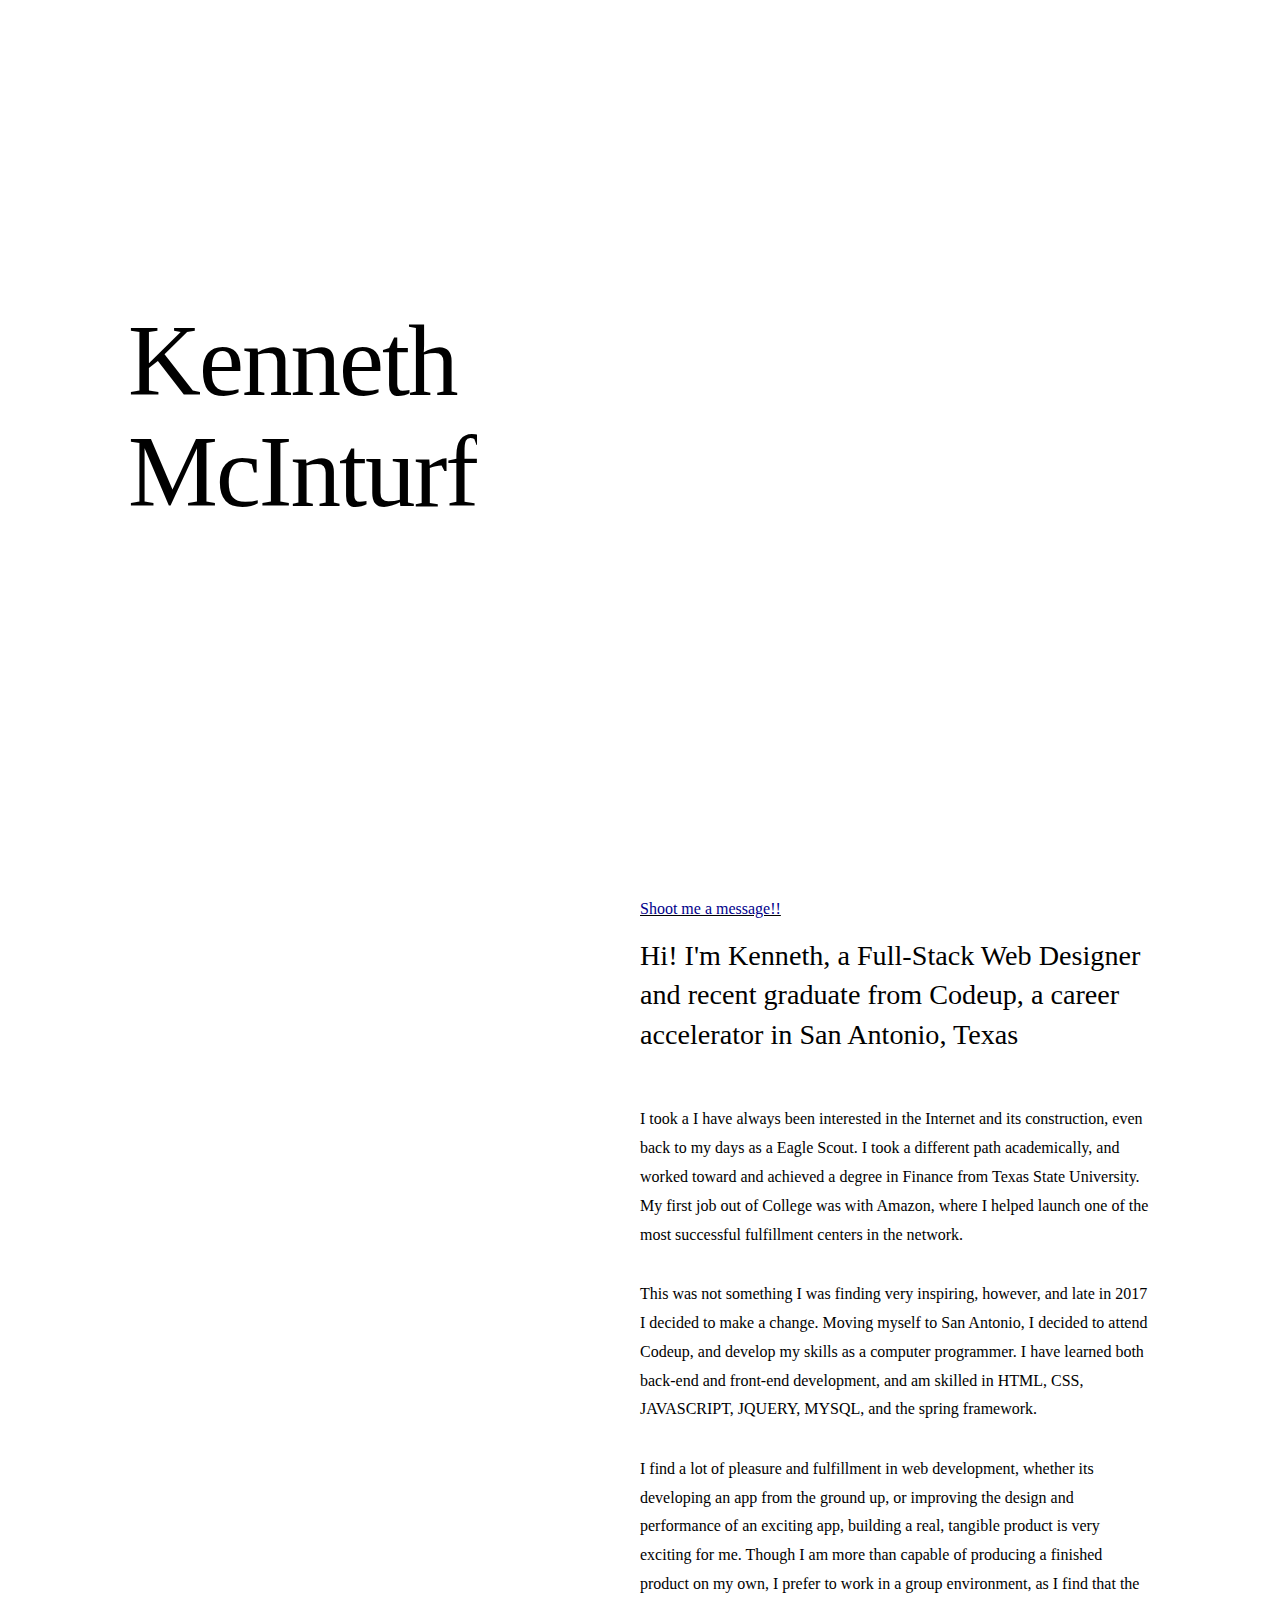
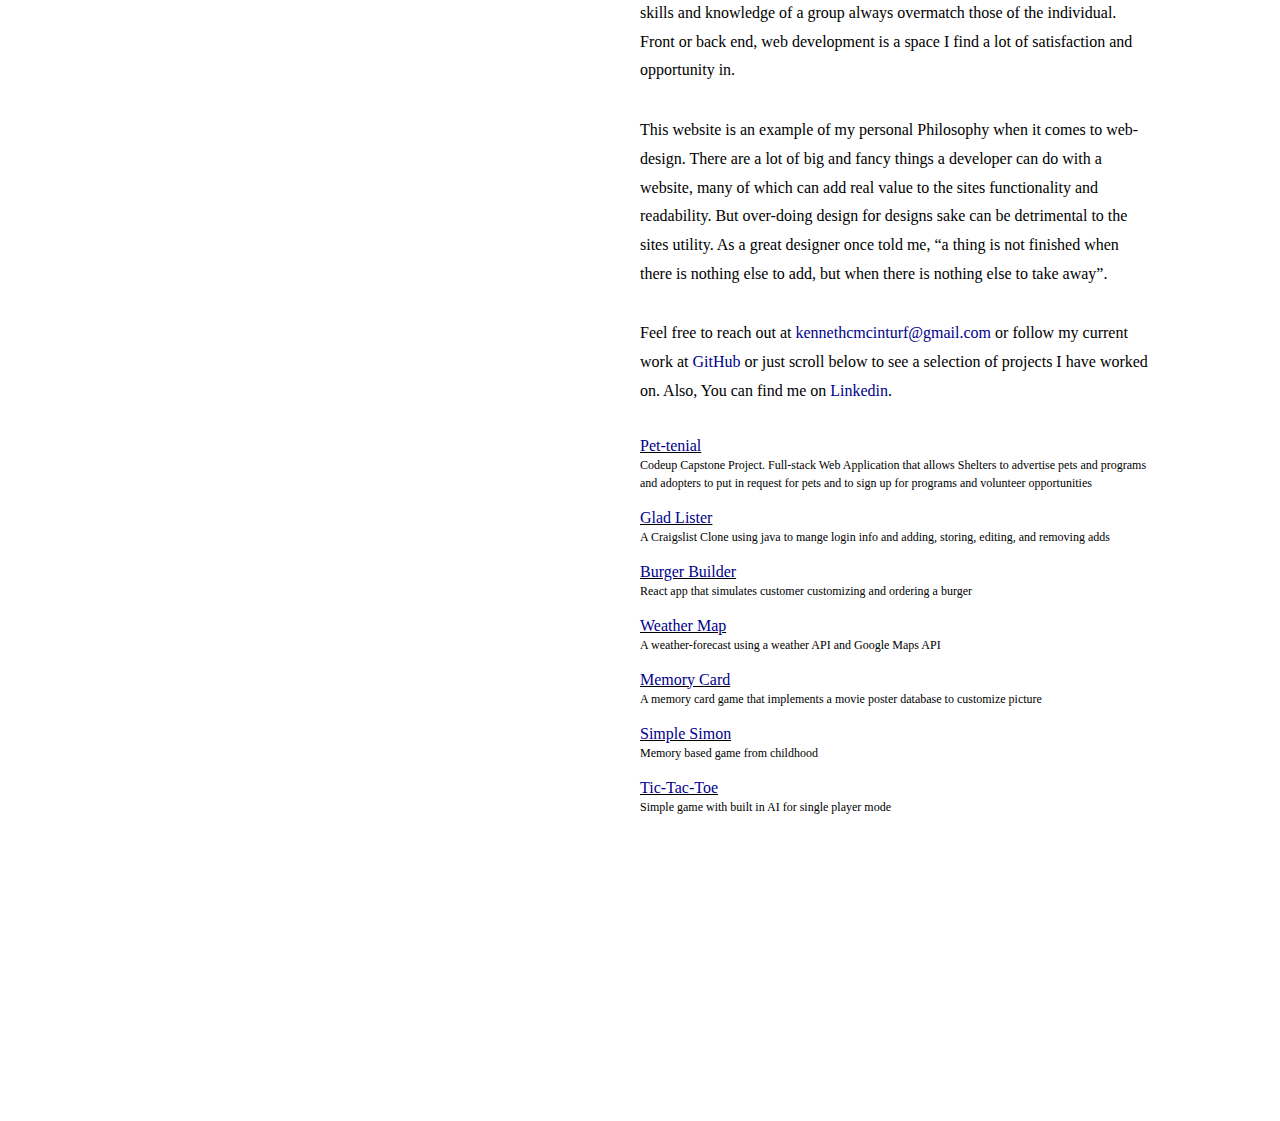
==== commit 5f41cc5d: "Grammer errors" ====
--- a/index.html
+++ b/index.html
@@ -39,8 +39,8 @@
         put in request for pets and to sign up for programs and volunteer opportunities</small>
     <br>
     <br>
-    <h6 style="text-decoration: underline"><b><a style="color: darkblue" href="https://github.com/steven-enrique-kc/java-adlister" target="_blank">Ad Lister</a></b></h6>
-    <small style="font-size: 12px;">A Craigslist Clone using java to maange login info and adding, storing, editing, and removing adds</small>
+    <h6 style="text-decoration: underline"><b><a style="color: darkblue" href="https://github.com/steven-enrique-kc/java-adlister" target="_blank">Glad Lister</a></b></h6>
+    <small style="font-size: 12px;">A Craigslist Clone using java to mange login info and adding, storing, editing, and removing adds</small>
     <br>
     <br>
     <h6 style="text-decoration: underline"><b><a style="color: darkblue" href="https://github.com/kennethmcinturf/BurgerProject" target="_blank">Burger Builder</a></b></h6>
